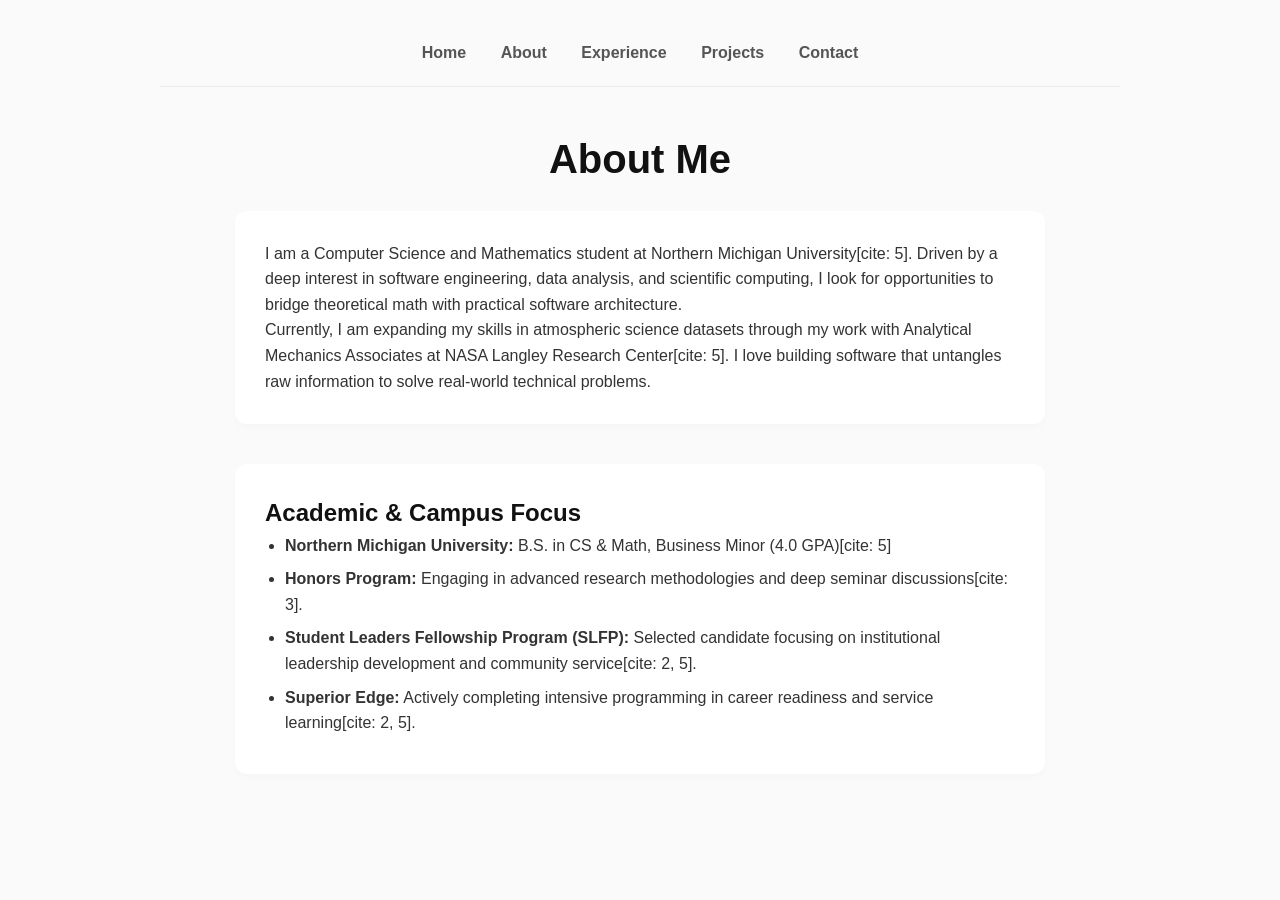
==== about.html @ 2e712173 "Cleaned up and added to existing" ====
<!DOCTYPE html>
<html lang="en">
<head>
    <meta charset="UTF-8">
    <meta name="viewport" content="width=device-width, initial-scale=1.0">
    <title>About Me | Ella Standerford</title>
    <link rel="stylesheet" href="css/styles.css">
</head>
<body>

<nav>
    <a href="index.html">Home</a>
    <a href="about.html">About</a>
    <a href="experience.html">Experience</a>
    <a href="projects.html">Projects</a>
    <a href="contact.html">Contact</a>
</nav>

<main class="content-container">
    <h1>About Me</h1>

    <section class="about-section">
        <p>
            I am a Computer Science and Mathematics student at Northern Michigan University[cite: 5].
            Driven by a deep interest in software engineering, data analysis, and scientific computing,
            I look for opportunities to bridge theoretical math with practical software architecture.
        </p>
        <p>
            Currently, I am expanding my skills in atmospheric science datasets through my work with
            Analytical Mechanics Associates at NASA Langley Research Center[cite: 5]. I love building software
            that untangles raw information to solve real-world technical problems.
        </p>
    </section>

    <section class="education-highlights">
        <h2>Academic & Campus Focus</h2>
        <ul>
            <li><strong>Northern Michigan University:</strong> B.S. in CS & Math, Business Minor (4.0 GPA)[cite: 5]</li>
            <li><strong>Honors Program:</strong> Engaging in advanced research methodologies and deep seminar discussions[cite: 3].</li>
            <li><strong>Student Leaders Fellowship Program (SLFP):</strong> Selected candidate focusing on institutional leadership development and community service[cite: 2, 5].</li>
            <li><strong>Superior Edge:</strong> Actively completing intensive programming in career readiness and service learning[cite: 2, 5].</li>
        </ul>
    </section>
</main>

</body>
</html>
---- css/styles.css ----
/* --- Global Styles & Reset --- */
* {
    box-sizing: border-box;
    margin: 0;
    padding: 0;
}

body {
    font-family: 'Segoe UI', Arial, sans-serif;
    max-width: 1000px;
    margin: auto;
    padding: 20px;
    color: #333;
    line-height: 1.6;
    background-color: #fafafa;
}

h1, h2, h3, h4 {
    color: #111;
}

h1 {
    text-align: center;
    font-size: 2.5rem;
    margin: 40px 0 20px 0;
}

/* --- Navigation System --- */
nav {
    text-align: center;
    margin: 20px 0 40px 0;
    padding-bottom: 20px;
    border-bottom: 1px solid #eaeaea;
}

nav a {
    text-decoration: none;
    margin: 0 15px;
    color: #555;
    font-weight: 600;
    transition: color 0.2s ease;
}

nav a:hover {
    color: #007acc; /* Modern tech blue accent */
}

/* --- Hero Layout --- */
.hero {
    text-align: center;
    padding: 60px 20px;
    background: #ffffff;
    border-radius: 12px;
    box-shadow: 0 4px 6px rgba(0,0,0,0.05);
    margin-bottom: 40px;
}

.hero h1 {
    font-size: 3.5rem;
    margin: 0 0 10px 0;
}

.hero h2 {
    font-size: 1.5rem;
    color: #666;
    font-weight: 400;
    margin-bottom: 15px;
}

.hero p {
    font-size: 1.1rem;
    color: #777;
    margin-bottom: 30px;
}

/* --- UI Buttons --- */
button {
    padding: 12px 28px;
    margin: 5px;
    font-size: 16px;
    font-weight: 600;
    border: 1px solid #007acc;
    border-radius: 6px;
    cursor: pointer;
    background-color: #007acc;
    color: white;
    transition: all 0.2s ease;
}

button:hover {
    background-color: #005999;
    border-color: #005999;
    transform: translateY(-1px);
}

/* --- Core Structure Blocks --- */
.content-container {
    padding: 0 20px;
    max-width: 850px;
    margin: auto;
}

section {
    margin-bottom: 40px;
    background: white;
    padding: 30px;
    border-radius: 12px;
    box-shadow: 0 4px 6px rgba(0,0,0,0.02);
}

section h3 {
    margin-bottom: 15px;
    font-size: 1.4rem;
}

/* --- Grid Display for Projects --- */
.projects-grid {
    display: grid;
    grid-template-columns: repeat(auto-fit, minmax(350px, 1fr));
    gap: 20px;
    margin-top: 30px;
}

.project-card {
    background: white;
    border: 1px solid #e1e1e1;
    border-radius: 8px;
    padding: 25px;
    display: flex;
    flex-direction: column;
    justify-content: space-between;
    transition: transform 0.2s ease, box-shadow 0.2s ease;
}

.project-card:hover {
    transform: translateY(-4px);
    box-shadow: 0 8px 15px rgba(0,0,0,0.06);
}

.tech-stack {
    font-family: monospace;
    font-size: 0.9rem;
    color: #007acc;
    margin: 5px 0 15px 0;
    font-weight: bold;
}

.project-link {
    text-decoration: none;
    color: #007acc;
    font-weight: bold;
    margin-top: 15px;
    display: inline-block;
}

/* --- Professional Experience Timeline Layout --- */
.timeline-item {
    background: white;
    padding: 25px;
    border-radius: 8px;
    border-left: 4px solid #007acc;
    margin-bottom: 25px;
    box-shadow: 0 2px 4px rgba(0,0,0,0.02);
}

.timeline-item h3 {
    font-size: 1.3rem;
}

.timeline-item h4 {
    color: #555;
    font-weight: 500;
    margin-top: 5px;
}

.timeline-item .date {
    font-style: italic;
    color: #888;
    margin-bottom: 15px;
    font-size: 0.9rem;
}

.timeline-item ul, .education-highlights ul {
    margin-left: 20px;
}

.timeline-item li, .education-highlights li {
    margin-bottom: 8px;
}

/* --- Contact Format Block --- */
.contact-page {
    text-align: center;
}

.contact-links {
    margin-top: 30px;
    font-size: 1.2rem;
}

.contact-links a {
    color: #007acc;
    text-decoration: none;
}

.contact-links a:hover {
    text-decoration: underline;
}
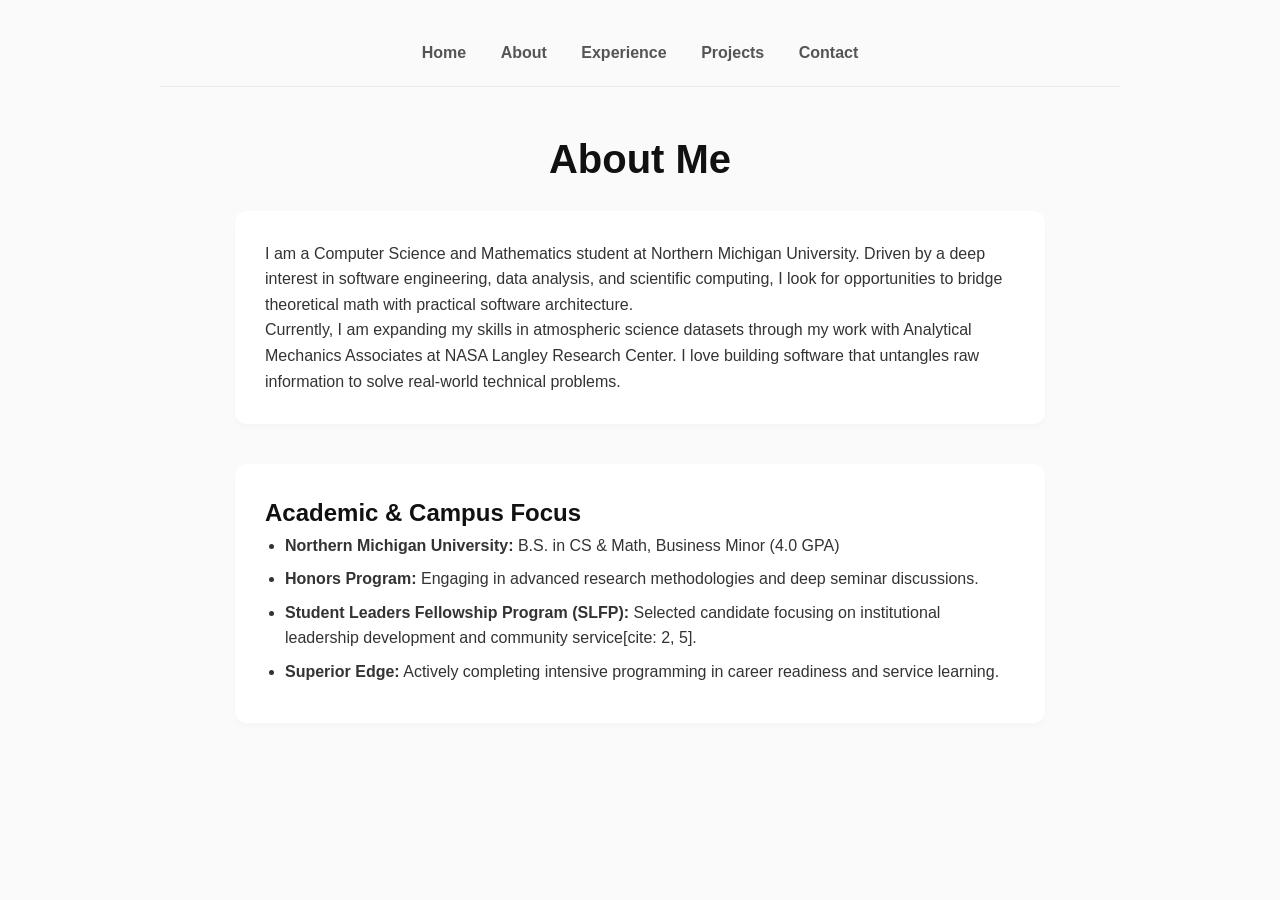
==== commit b5569a7e: "Fix errors" ====
--- a/about.html
+++ b/about.html
@@ -21,13 +21,13 @@
 
     <section class="about-section">
         <p>
-            I am a Computer Science and Mathematics student at Northern Michigan University[cite: 5].
+            I am a Computer Science and Mathematics student at Northern Michigan University.
             Driven by a deep interest in software engineering, data analysis, and scientific computing,
             I look for opportunities to bridge theoretical math with practical software architecture.
         </p>
         <p>
             Currently, I am expanding my skills in atmospheric science datasets through my work with
-            Analytical Mechanics Associates at NASA Langley Research Center[cite: 5]. I love building software
+            Analytical Mechanics Associates at NASA Langley Research Center. I love building software
             that untangles raw information to solve real-world technical problems.
         </p>
     </section>
@@ -35,10 +35,10 @@
     <section class="education-highlights">
         <h2>Academic & Campus Focus</h2>
         <ul>
-            <li><strong>Northern Michigan University:</strong> B.S. in CS & Math, Business Minor (4.0 GPA)[cite: 5]</li>
-            <li><strong>Honors Program:</strong> Engaging in advanced research methodologies and deep seminar discussions[cite: 3].</li>
+            <li><strong>Northern Michigan University:</strong> B.S. in CS & Math, Business Minor (4.0 GPA)</li>
+            <li><strong>Honors Program:</strong> Engaging in advanced research methodologies and deep seminar discussions.</li>
             <li><strong>Student Leaders Fellowship Program (SLFP):</strong> Selected candidate focusing on institutional leadership development and community service[cite: 2, 5].</li>
-            <li><strong>Superior Edge:</strong> Actively completing intensive programming in career readiness and service learning[cite: 2, 5].</li>
+            <li><strong>Superior Edge:</strong> Actively completing intensive programming in career readiness and service learning.</li>
         </ul>
     </section>
 </main>
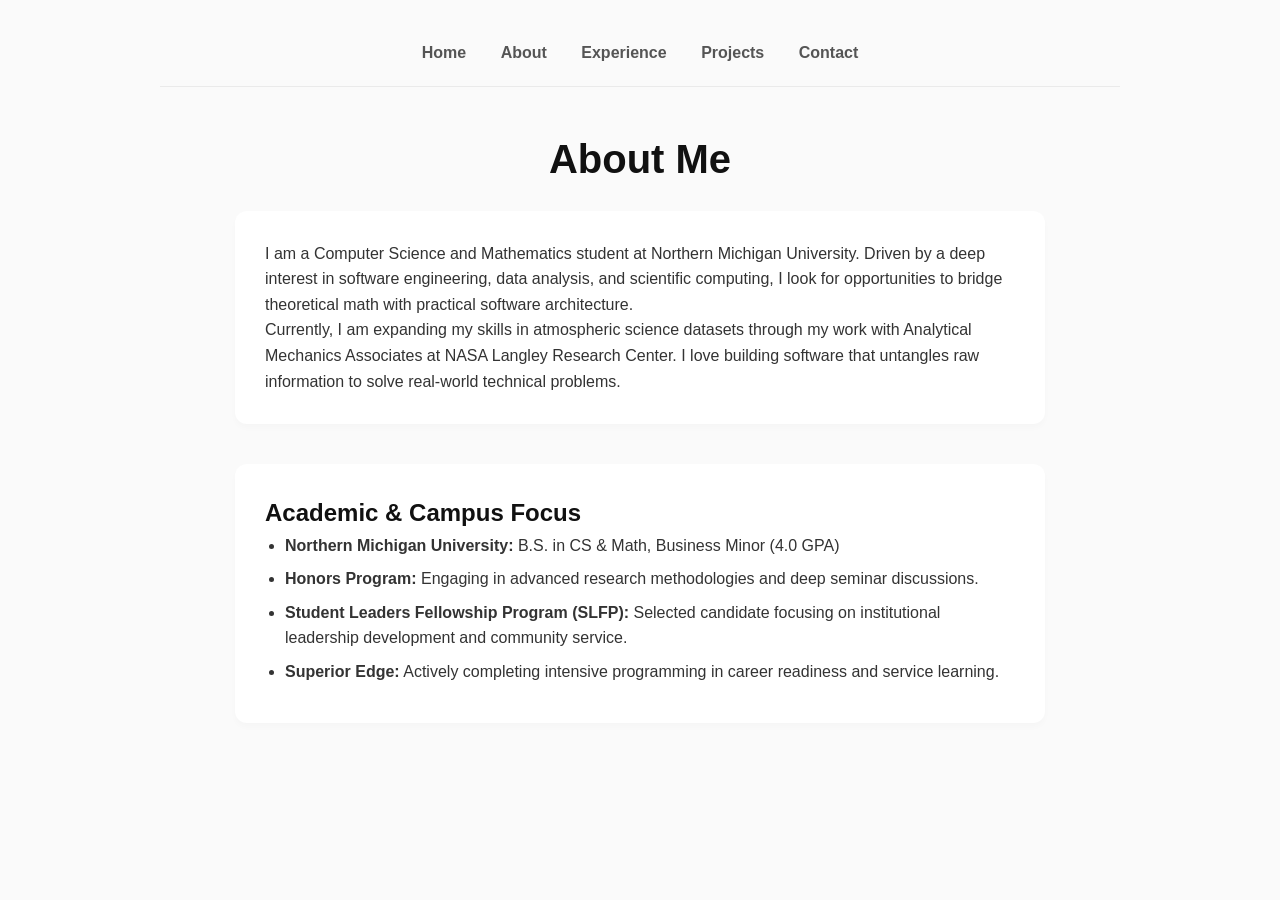
==== commit 9c4069ed: "Fixing more" ====
--- a/about.html
+++ b/about.html
@@ -37,7 +37,7 @@
         <ul>
             <li><strong>Northern Michigan University:</strong> B.S. in CS & Math, Business Minor (4.0 GPA)</li>
             <li><strong>Honors Program:</strong> Engaging in advanced research methodologies and deep seminar discussions.</li>
-            <li><strong>Student Leaders Fellowship Program (SLFP):</strong> Selected candidate focusing on institutional leadership development and community service[cite: 2, 5].</li>
+            <li><strong>Student Leaders Fellowship Program (SLFP):</strong> Selected candidate focusing on institutional leadership development and community service.</li>
             <li><strong>Superior Edge:</strong> Actively completing intensive programming in career readiness and service learning.</li>
         </ul>
     </section>
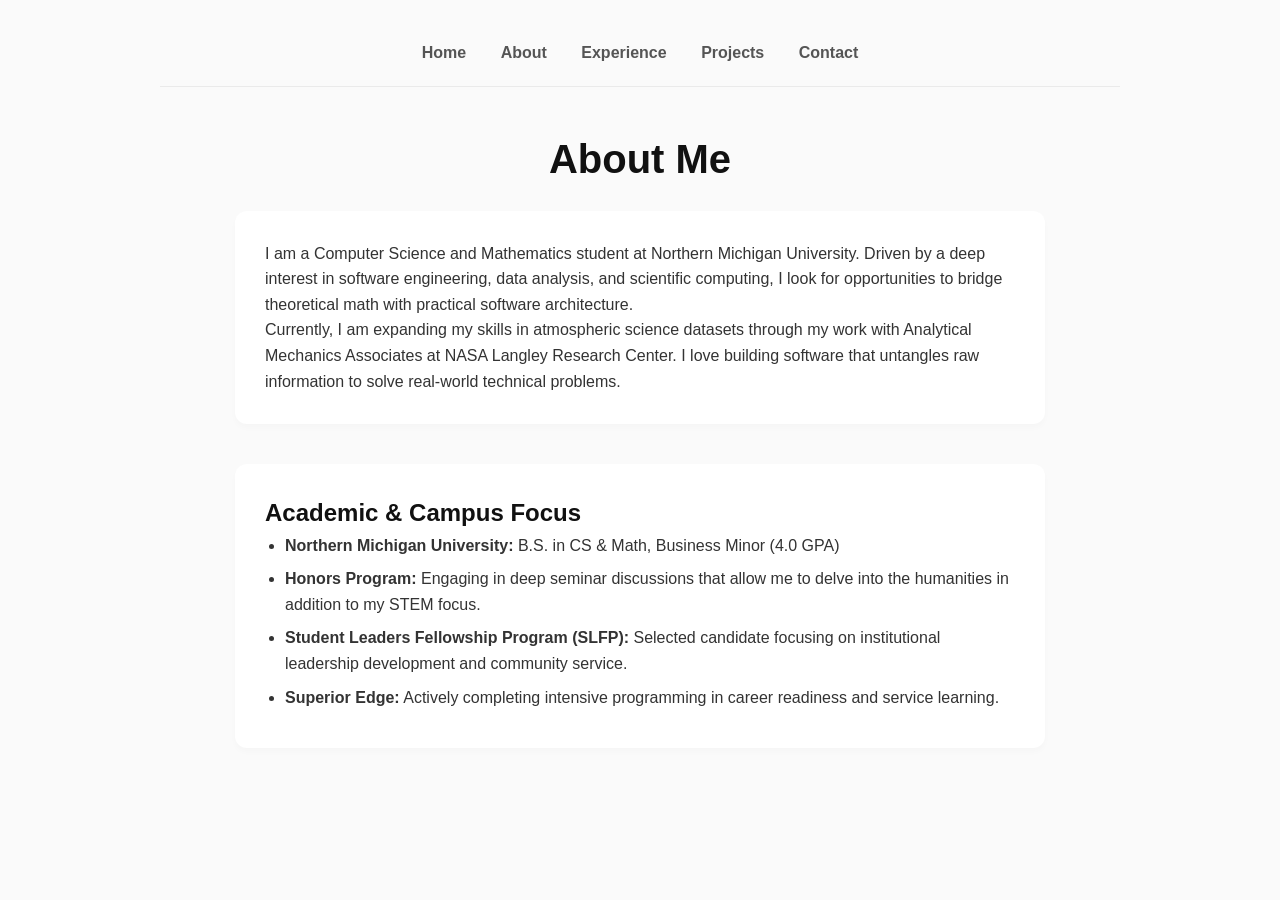
==== commit 24f235e0: "Fixing deployment error" ====
--- a/about.html
+++ b/about.html
@@ -36,7 +36,7 @@
         <h2>Academic & Campus Focus</h2>
         <ul>
             <li><strong>Northern Michigan University:</strong> B.S. in CS & Math, Business Minor (4.0 GPA)</li>
-            <li><strong>Honors Program:</strong> Engaging in advanced research methodologies and deep seminar discussions.</li>
+            <li><strong>Honors Program:</strong> Engaging in deep seminar discussions that allow me to delve into the humanities in addition to my STEM focus.</li>
             <li><strong>Student Leaders Fellowship Program (SLFP):</strong> Selected candidate focusing on institutional leadership development and community service.</li>
             <li><strong>Superior Edge:</strong> Actively completing intensive programming in career readiness and service learning.</li>
         </ul>
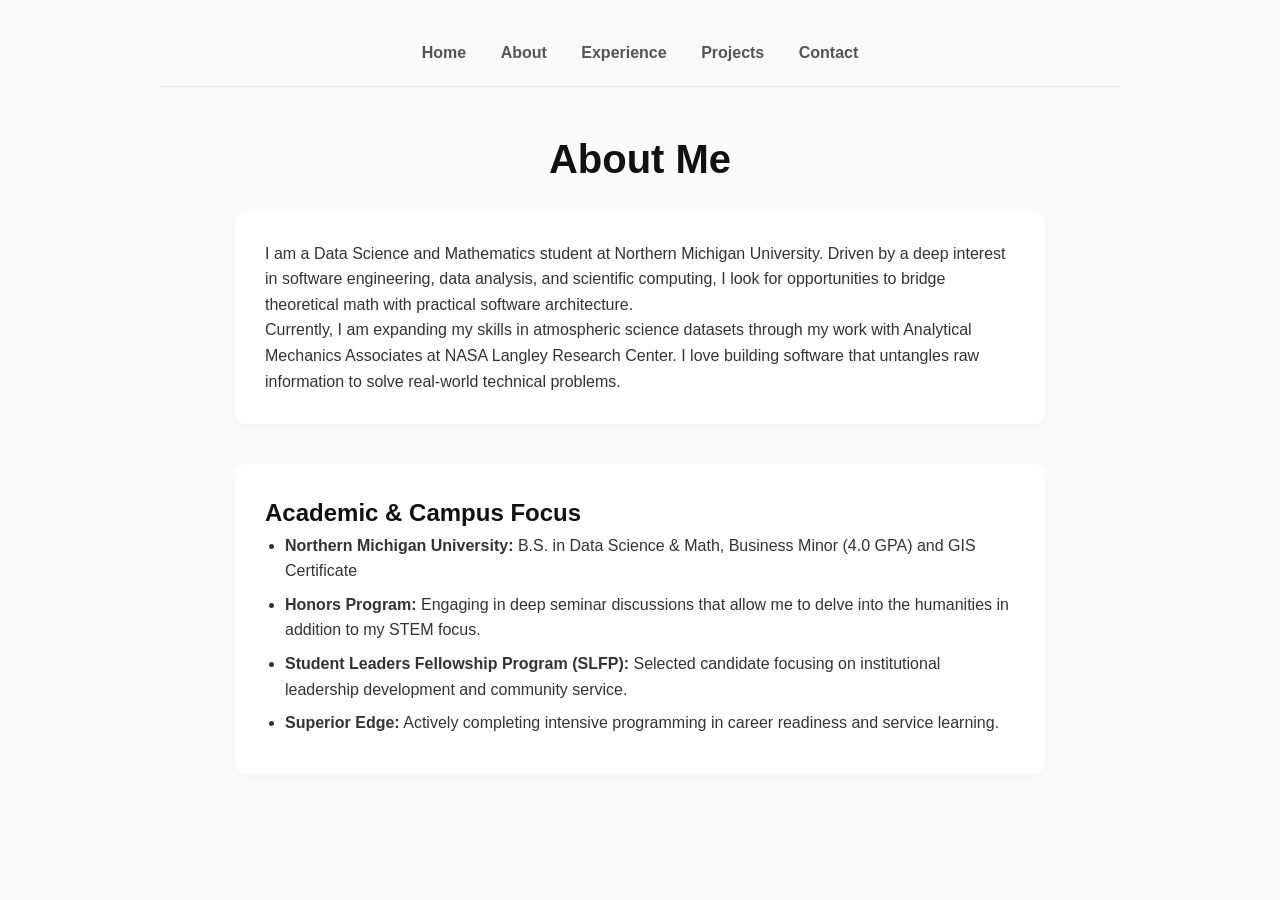
==== commit 0244a1da: "Changed major" ====
--- a/about.html
+++ b/about.html
@@ -21,7 +21,7 @@
 
     <section class="about-section">
         <p>
-            I am a Computer Science and Mathematics student at Northern Michigan University.
+            I am a Data Science and Mathematics student at Northern Michigan University.
             Driven by a deep interest in software engineering, data analysis, and scientific computing,
             I look for opportunities to bridge theoretical math with practical software architecture.
         </p>
@@ -35,7 +35,7 @@
     <section class="education-highlights">
         <h2>Academic & Campus Focus</h2>
         <ul>
-            <li><strong>Northern Michigan University:</strong> B.S. in CS & Math, Business Minor (4.0 GPA)</li>
+            <li><strong>Northern Michigan University:</strong> B.S. in Data Science & Math, Business Minor (4.0 GPA) and GIS Certificate</li>
             <li><strong>Honors Program:</strong> Engaging in deep seminar discussions that allow me to delve into the humanities in addition to my STEM focus.</li>
             <li><strong>Student Leaders Fellowship Program (SLFP):</strong> Selected candidate focusing on institutional leadership development and community service.</li>
             <li><strong>Superior Edge:</strong> Actively completing intensive programming in career readiness and service learning.</li>
